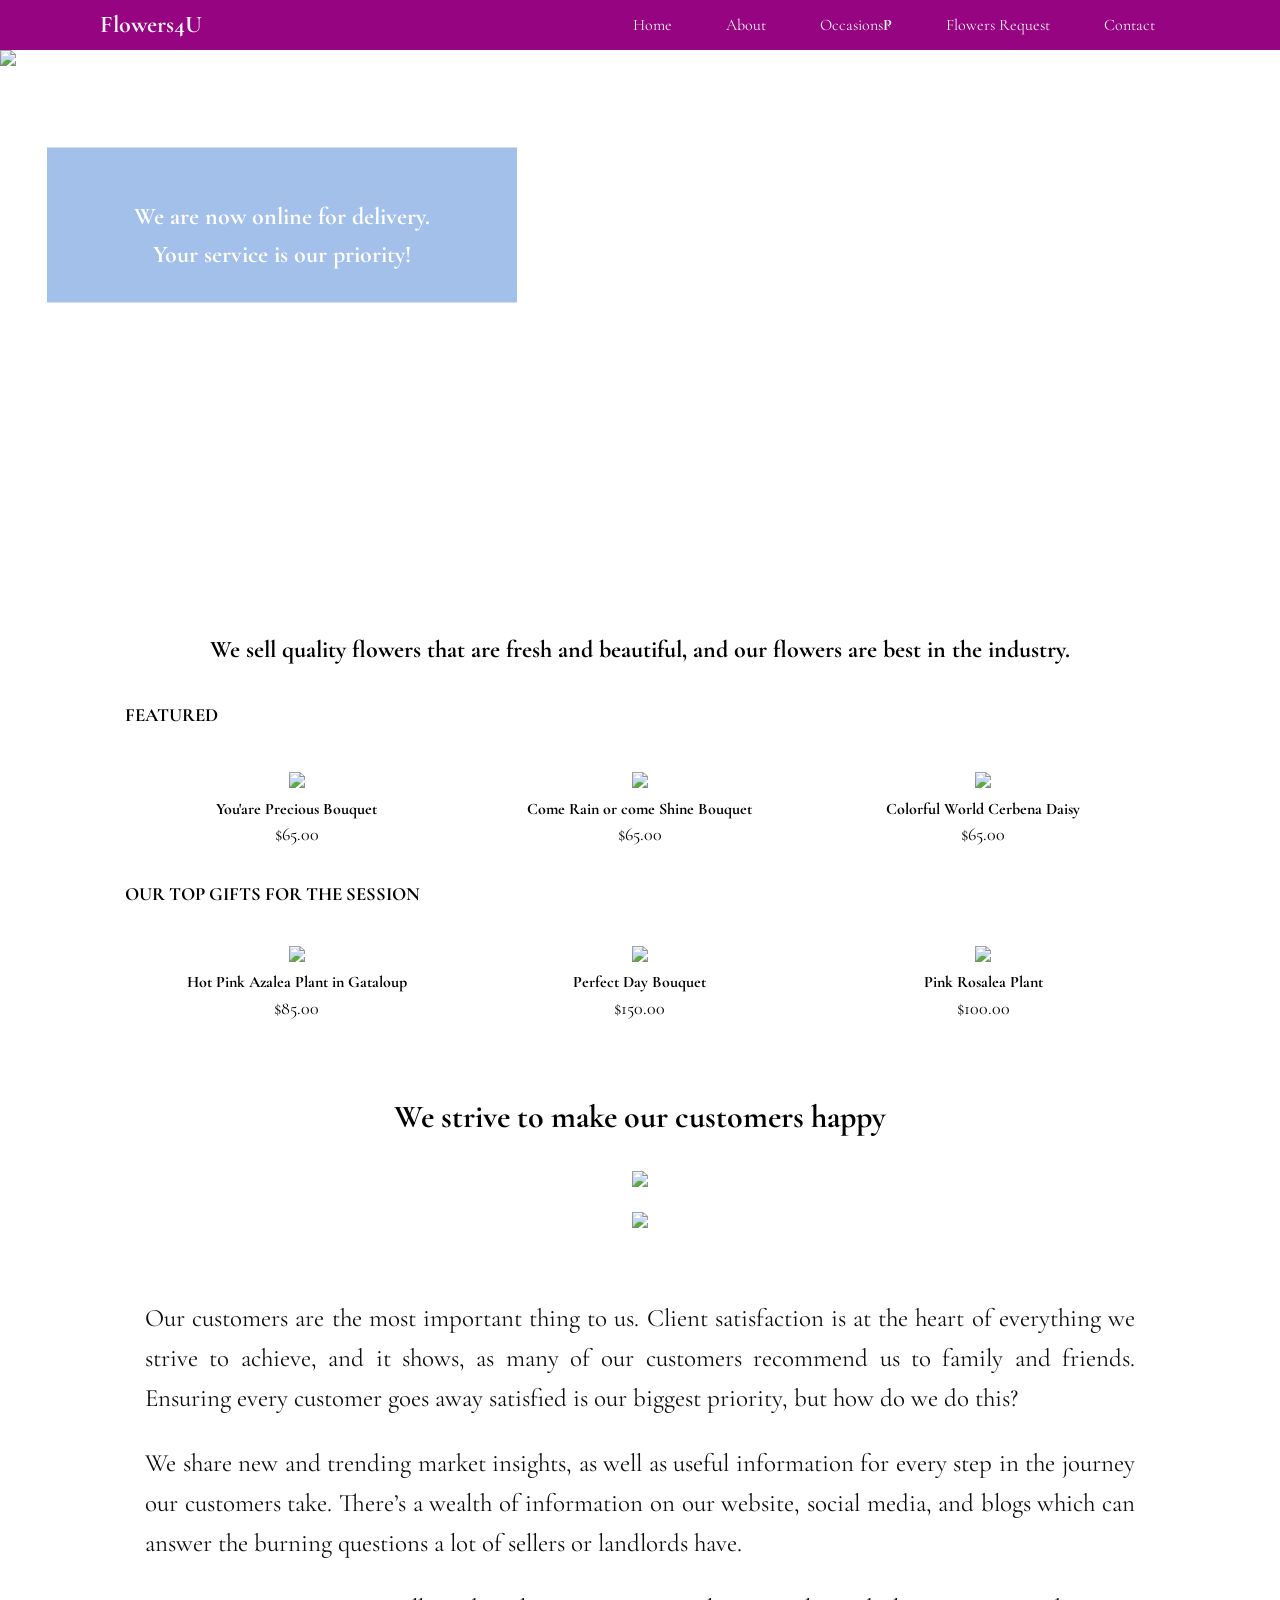
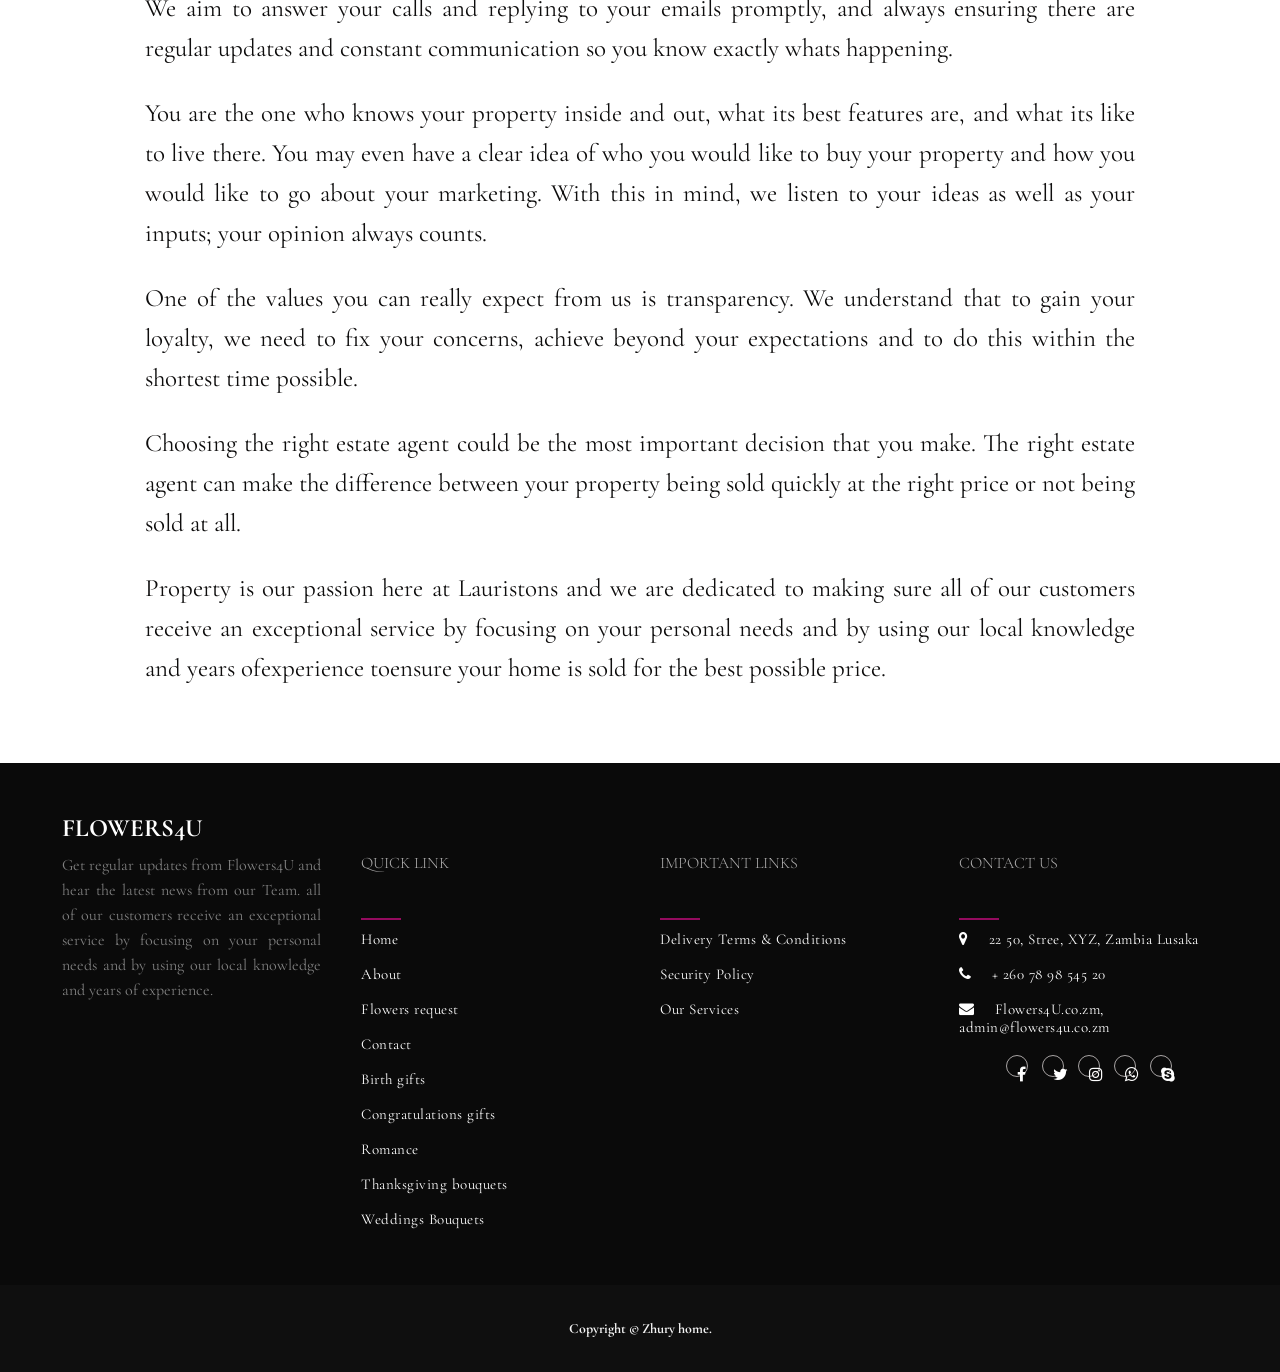
==== index.html @ 935720b3 "Add files via upload" ====
<!DOCTYPE html>
<html lang="en" dir="ltr">

<head>
    <meta charset="UTF-8">
    <title>Eitchang OUEINA Assignment 1</title>
    <meta name="viewport" content="width=device-width, initial-scale=1.0">
    <link rel="stylesheet" type="text/css" href="style.css">
    <script src="https://kit.fontawesome.com/a076d05399.js"></script>
    <link href="https://fonts.googleapis.com/css2?family=Cormorant+Garamond&display=swap" rel="stylesheet">
    <link href="https://stackpath.bootstrapcdn.com/font-awesome/4.7.0/css/font-awesome.min.css" rel="stylesheet">
</head>

<body>
    <!----------------------------Header section of the website------------->
    <div class="logo2">
        <img src="images/karo.png" alt="">
    </div>
    <div class="header-section">
        <nav>
            <input type="checkbox" id="chk1">
            <label for="chk1">
                <div class="menu"></div>
                <i class="fas fa-bars"></i>
            </label>
            <div class="logo">
                <h1>Flowers4U</h1>
            </div>
            <ul>
                <li><a href="index.html">Home</a></li>
                <li><a href="About.html">About</a></li>
                <li class="dropdown"><a href="#">Occasions<span>&#1167;</span></a>
                    <ul class="drop">
                        <li><a href="birth.html">Birth</a></li>
                        <li><a href="congratulation.html">Congratulations</a></li>
                        <li><a href="romance.html">Romance</a></li>
                        <li><a href="thanks.html">Thanksgiving</a></li>
                        <li><a href="wedding.html">Weddings</a></li>
                    </ul>
                </li>
                <li><a href="request.html">Flowers request</a></li>
                <li><a href="contact.html">Contact</a></li>
            </ul>
        </nav>
    </div>
    <div class="section">
        <img src="images/0_1.jpg">
        <div class="title-img">
            <h2> We are now online for delivery. <br> Your service is our priority!</h2>
        </div>
    </div>

    <!-------------------------------home page content---------->
    <div class="content-home">
        <div class="cat-container">
            <div class="col-head">
                <h2>We sell quality flowers that are fresh and beautiful, and our flowers are best in the industry.</h2>
                <h3 class="feature">FEATURED</h3>
            </div>
            <div class="row">
                <a href="request.html">
                    <div class="column">
                        <img src="images/02.jpg">
                        <h4>You'are Precious Bouquet</h4>
                        <p class="price">$65.00</p>
                    </div>
                </a>
                <a href="request.html">
                    <div class="column">
                        <img src="images/03.jpg">
                        <h4>Come Rain or come Shine Bouquet</h4>
                        <p class="price">$65.00</p>
                    </div>
                </a>
                <a href="request.html">
                    <div class="column">
                        <img src="images/04.jpg">
                        <h4>Colorful World Cerbena Daisy </h4>
                        <p class="price">$65.00</p>
                    </div>
                </a>
                <div class="col-head">
                    <h3 class="feature">OUR TOP GIFTS FOR THE SESSION</h3>
                </div>
                <a href="request.html">
                    <div class="column">
                        <img src="images/05.jpg">
                        <h4>Hot Pink Azalea Plant in Gataloup</h4>
                        <p class="price">$85.00</p>
                    </div>
                </a>
                <a href="request.html">
                    <div class="column">
                        <img src="images/06.jpg">
                        <h4>Perfect Day Bouquet</h4>
                        <p class="price">$150.00</p>
                    </div>
                    <div class="column">
                        <img src="images/07.jpg">
                        <h4>Pink Rosalea Plant</h4>
                        <p class="price">$100.00</p>
                    </div>
                </a>
            </div>
        </div>

        <div class="cat-container2">
            <div class="col-head">
                <h1 class="feature">We strive to make our customers happy</h1>
            </div>
            <div class="column-2">
                <img src="images/002.jpg"><br><br>
            </div>
            <div class="column-2">
                <img src="images/003.jpg"><br><br><br>
            </div>
            <div class="row-2">
                <div class="column-4">
                    <p class="para">Our customers are the most important thing to us. Client satisfaction is at the
                        heart of
                        everything we
                        strive to achieve, and it shows, as many of our customers recommend us to family and
                        friends.
                        Ensuring
                        every customer goes away satisfied is our biggest priority, but how do we do this?</p>
                    <p class="para"> We share new and trending market insights, as well as useful information for
                        every
                        step
                        in the journey our customers
                        take. There’s a wealth of information on our website, social media, and blogs which can
                        answer
                        the
                        burning questions a
                        lot of sellers or landlords have.</p>
                    <p class="para">We aim to answer your calls and replying to your emails promptly, and always
                        ensuring
                        there are regular updates and
                        constant communication so you know exactly whats happening.</p>
                    <p class="para">You are the one who knows your property inside and out, what its best features
                        are,
                        and
                        what its like to live there. You
                        may even have a clear idea of who you would like to buy your property and how you would like
                        to
                        go about your marketing.
                        With this in mind, we listen to your ideas as well as your inputs; your opinion always
                        counts.</p>
                    <p class="para">One of the values you can really expect from us is transparency. We understand
                        that
                        to
                        gain your loyalty, we need to fix
                        your concerns, achieve beyond your expectations and to do this within the shortest time
                        possible.
                    </p>
                    <p class="para">Choosing the right estate agent could be the most important decision that you
                        make.
                        The
                        right estate agent can make the
                        difference between your property being sold quickly at the right price or not being sold at
                        all.
                    </p>
                    <p class="para">Property is our passion here at Lauristons and we are dedicated to making sure
                        all
                        of our customers receive an
                        exceptional service by focusing on your personal needs and by using our local knowledge and
                        years ofexperience toensure your home is sold for the best possible price.</p>
                </div>
            </div>
        </div>
    </div>

    <!----------------------------footer section of the website------------->

    <footer class="footer">
        <div class="footer-section">
            <div class="footer-items">
                <h1>Flowers4U</h1>
                <p>
                    Get regular updates from Flowers4U and hear the latest news from our Team.
                    all of our customers receive an exceptional service by focusing on your personal needs and by using
                    our local knowledge
                    and years of experience.
                </p>
            </div>

            <div class="footer-items">
                <h2>Quick Link</h2>
                <div class="line-1"></div>
                <ul>
                    <a href="index.html">
                        <li>Home</li>
                    </a>
                    <a href="About.html">
                        <li>About</li>
                    </a>
                    <a href="request.html">
                        <li>Flowers request</li>
                    </a>
                    <a href="contact.html">
                        <li>Contact</li>
                    </a>
                    <a href="birth.html">
                        <li>Birth gifts</li>
                    </a>
                    <a href="congratulation.html">
                        <li>Congratulations gifts</li>
                    </a>
                    <a href="romance.html">
                        <li>Romance</li>
                    </a>
                    <a href="thanks.html">
                        <li>Thanksgiving bouquets</li>
                    </a>
                    <a href="wedding.html">
                        <li>Weddings Bouquets</li>
                    </a>
                </ul>
            </div>
            <div class="footer-items">
                <h2>Important Links</h2>
                <div class="line-1"></div>
                <ul>
                    <a href="termsConditions.html">
                        <li>Delivery Terms & Conditions</li>
                    </a>
                    <a href="">
                        <li>Security Policy</li>
                    </a>
                    <a href="">
                        <li>Our Services</li>
                    </a>
                </ul>
            </div>

            <div class="footer-items">
                <h2>Contact Us</h2>
                <div class="line-1"></div>
                <ul>
                    <li><i class="fa fa-map-marker" aria-hidden="true"></i>22 50, Stree, XYZ, Zambia Lusaka
                    </li>
                    <li><i class="fa fa-phone" aria-hidden="true"></i>+ 260 78 98 545 20
                    </li>
                    <li><i class="fa fa-envelope" aria-hidden="true"></i>Flowers4U.co.zm, admin@flowers4u.co.zm
                    </li>
                </ul>
                <div class="social-media">
                    <a href=""><i class="fa fa-facebook" aria-hidden="true"></i></a>
                    <a href=""><i class="fa fa-twitter" aria-hidden="true"></i></a>
                    <a href=""><i class="fa fa-instagram" aria-hidden="true"></i></a>
                    <a href=""><i class="fa fa-whatsapp" aria-hidden="true"></i></a>
                    <a href=""><i class="fa fa-skype" aria-hidden="true"></i></a>
                </div>
            </div>
        </div>
        <div>
            <div class="footer-bottom">
                <h4>Copyright &copy; Zhury home.</h4>
            </div>
        </div>
    </footer>
</body>

</html>
---- style.css ----
/*****************Whole body stylling set margin 0, padding 0 and font-family: Cormarant Garamond************************/
*{
    margin: 0;
    padding:0;
    box-sizing: border-box;
    font-family: 'Cormorant Garamond', serif;
    
}

.logo2{
    display: flex;
    margin-left: auto;
    margin-right: auto;
    width: 50%;
    justify-content: center;
   
}

/*************Set the font-family to Garamound of the whole body text**************/
body{
    font-family: 'Cormorant Garamond', serif;
}

/************Styling of image background cover at header section************/
.section img{
    min-height: 60vh;
    width: 100%;
    background: no-repeat center;
    background-size: cover;
}

/*****************Add color to top navigation************************/
.header-section{
    min-height: 50px;
    width: 100%;
    background: rgb(150, 4, 130);
    cursor: pointer;
    position: relative;
}

.col-head h1, h2, h3{
    margin-top: 40px;
    margin-bottom: 35px;
}

.column h4, p{
    color: black;

}

.price{
    font-size: 18px;
    color: black;
}
/************Styling of the label at the navigation, width, height and position absolute*************/
nav label{
    width:30px;
    height: 30px;
    position: absolute;
    top: 50%;
    left: 10px;
    transform: translateY(-50%);
    border: 1px solid whitesmoke;
    cursor: pointer;
    display: none;
}

/*****************Menu class Styling at the header section***********************/
nav label .menu{
    width:30px;
    height: 2px;
    background: whitesmoke;
    position: absolute;
    bottom: 0;
    left: 0;
    transition: 0.5s linear;
}

/************Styling of the a pseudo element of the child selected element label*************/
nav label .menu::before{
    content: "";
    width: 80%;
    height: 100%;
    position: absolute;
    bottom: 7px;
    left:0;
    background: whitesmoke;
    transition: 0.5s linear;
}

/************Hiding the check that should be open and close the nav bar on small screen*************/
#chk1{
    display: none;
}

/************Floating of the logo to left at the header section*************/
.logo{
    float: left;
    line-height: 50px;
    margin-left: 100px;
}

.logo h1{
    color: whitesmoke;
    text-transform: capitalize;
}

/******************Navigation Styling*********************/
nav ul{
    float: right;
    margin-right:100px;
    background: rgb(150, 4, 130);
}


    /*------------------------header section Navigation list items*/
nav ul li{
    display: inline-block;
    list-style: none;
    line-height: 50px;
}

  /*****************Add a color background on navigation on hover************/
nav ul li:hover{
    background: rgb(99, 4, 86);
    position: relative;
}

/******************Styling Link inside the navigation bar*********************/
nav ul li a{
    text-decoration: none;
    color: whitesmoke;
    text-transform: capitalize;
    padding: 10px 25px;
}


    /*****************Styling the Dropdown content*************************/
.drop{
    width: 170px;
    position: absolute;
    top: 50px;
    left:0;
    display: none;
    background: rgb(150, 4, 130);
}

/**********display the dropdown menu when moving the mouse over the button of the dropdown********/
nav ul li:hover > .drop{
    display:block;
}

/********Adding color to background dropdown on hover********/
.drop li:hover{
    background:rgb(99, 4, 86);
    width: 100%
}

/**********Displaying of horizontal list items*************/
span{
    display: inline-block;
    font-weight: bold;
    transition: 0.3s linear;
}

/***********Change color of the dropdown links through hover**************/
.dropdown:hover > a span,
.dropdown li:hover > a span{
    transform: rotate(-180deg);
}

/************Styling of section properties width, hwight and marging*************/
section {
    width:100%;
    min-height: 60vh;
    margin-top: 100px;
}

/************Styling of h3 in the section*************/
section h3 {
    color: whitesmoke;
    margin-top: 100px;
    margin-left: 50Px;
    margin-right: 0Px;
    letter-spacing: 3px;
    line-height: 2.5;
}

/************Styling of the paragraph section, sizing and transformation of the letters to uppercase*************/
Section p {
    font-size: 1.3em;
    text-transform: uppercase;
}

 /**************Centered  text on the image at the heading section******/
.title-img {
  position: absolute;
  top: 25%;
  left: 22%;
  transform: translate(-50%, -50%);
  background: rgb(72, 129, 214);
  background: rgba(72, 129, 214, 0.5); 
  border: none;
  color: #ffffff; 
  padding: 10px;
  line-height: 1.6;
}

.title-img h2{
   width: 450px;
   height: 60px;
   text-align: center;
   justify-content: center;
   position: relative;
}
/**********************Styling Page Homme (index) Content*******************/

    /**************Content Page Home styling *************/

.content-home{
    height: auto;
    margin: 0 auto -80px; 
    padding: 0 0 80px;
    overflow: auto;
}

 /*************************Styling of the cathegories container at the hope page*****************/
.cat-container{
    max-width: 1080px;
    margin: auto;
    height: auto;
    padding-left: 25px;
    padding-right: 25px;
    cursor: pointer;
    }

/***************************Three image containers (use 33.33% for each picture, etc)*******************************/
.column {
  float: left;
  width: 33.33%;
  padding: 5px;
  margin-bottom: 30px;
  text-align: center;
  transition: transform 0.5s;
  line-height: 160%;
}

/* Clear fload after image containers */
.row::after {
  content: "";
  clear: both;
  display: table;
}

/***********Setting image width to 100%*****************/
.column img{
    width:100%;
}

/*************************Styling of the cathegories container at the hope page*****************/
.cat-container2 {
    max-width: 1080px;
    margin: auto;
    padding-left: 45px;
    padding-right: 45px;
    cursor: pointer;
    text-align: center;
    
    }

/*************************Styling of column containing the pictures*****************/
.column-4 {
  text-align: justify;
  text-justify: inter-word;
  line-height: 2.0em;
  box-shadow: rgb(26, 25, 25);
} 

/*************************Styling of paragraph of the column 4 at the heading section*****************/
.column-4 p {
    display: block;
    margin-left: 0;
    margin-right:0;
    margin-top: 1em;
    margin-bottom:1em;
    font-size: 25px;
    color:rgb(14, 13, 13);
    line-height: 1.6;
}

/***********************Setting parameter of column 2 width, padding left and right including text alignment ceneter***************/
.column-2 {
  max-width: 100%;
  padding-left: 50px;
  padding-right: 50px;
  text-align: center;
}

/***************Styling picture background cover at the heading section*********************/
.column-2 img{
  margin-left: auto;
  margin-right: auto;
  width: 50%;
}

/************Styling of items displayiing the page tittle*****************/
.section .page-title {
  position: absolute;
  top: 55%;
  left: 20%;
  transform: translate(-50%, -50%);
  border: none;
  color: whitesmoke; 
  padding: 30px;
  font-size: 18px;
  font-weight: bolder;

}

/******Text alignment center of h2 at the heading section**********/
.cat-container .col-head h2{
    text-align: center;
}

/***************************************Content Page About us  styling*********/

/***********styling the page about us, definition of the properties: margin, padding and background color*********/
.about-us{
    margin-top: 10px;
    width:100%;
    border-color: none;
    height: auto;
    margin-top: 0px;
    background-color: white;  
    max-width: 1080px;
    margin: auto;
    padding-left: 60px;
    padding-right: 60px;
    cursor: pointer;
}

/************Styling the line space between the paragraphs to 2.0em********/
.about-01{
  background: none;
  line-height: 1.6;
} 

/************Styling of paragraphs ********/
.about-01 p{
    text-align: justify;
    display: block;
    margin-left: 0;
    margin-right:0;
    margin-bottom:1em;
    font-size: 25px;
    color:rgb(14, 13, 13);
    
}
/************Styling the h3 and set text align to jstify********/
.about-01 h3{
    text-align: justify;
    color:rgb(168, 46, 46);
    line-height: 2.0em;
    font-size: 28px;
}
/*************Styling h1 and set text align to center*************/
.about-01 h1{
    text-align: center;
    color:rgb(168, 46, 46);
    line-height: 2.0em;
    font-size: 35px;
}

/*************Set properties to control the content to fit in to the defined area************/
.our-team{
    padding-top: 80px;
    color:#444;
    font-size:22px;
    width: 1200px;
    margin: auto;
    line-height: 30px;
    text-align: center;
}

.our-team h1{
    color: black;
    font-size: 45px;
    text-transform: uppercase;
}

/******Set properties tof team-container to fit in to the defined area, width, margin, padding and dispaly 
fexible items, incluing the allocations of the space between and around flexible items************/
.team-container{
    max-width: 1000px;
    margin: auto;
    padding: 50px 0;
    display: flex;
    flex-wrap: wrap;
    justify-content: center;
}

/******Set members properties margin, padding, max-width and border sizing************/
.members{
    margin: 10px;
    padding: 20px;
    max-width: 30%;
    box-sizing: border-box;
    cursor: pointer;
    transition: 0.3s;

}

/******Set color background change when moving the mouse over the members (hovering)************/
.members:hover{
    background: rgb(16, 175, 154);
}

/******Set members image property: width, height, border color to whitesmoke and border radius to 50%************/
.members img{
    width: 100px;
    height: 100px;
    border: 1px solid whitesmoke;
    border-radius: 50%;
}


.name{
    padding: 22px;
    color: #1d1717;
    font-size: 14px;
 }


.occupation{
    font-style: italic;
    color: #999;
}


.desc{
    margin: 12px;
    text-align: justify;
    font-weight: lighter;
    line-height: 25px;
    color: #4e4e4e;
}




/***************************Content Page Contact us styling****************************************************/

/*************Styling the the contact section page***************/
.contact-section{
    background-color: whitesmoke;
    padding: 60px 0;
}

/*************Styling the h1 of the contact section***************/
.contact-section h1{
    text-align: center;
    color:rgb(168, 46, 46);
    line-height: 2.0em;
}

/*************Styling the h2 of the contact section***************/
.contact-section h2{
    text-align: center;
    color:rgb(63, 60, 60);
    line-height: 2.0em;
} 

/*************Styling the h3 of the contact section***************/
.contact-section h3{
    color:rgb(63, 60, 60);
    line-height: 2.0em;
} 

/*************Styling contact-box container area width, margin, height and padding***************/
.contact-box{
    max-width: 600px;
    margin: auto;
    padding: 0 10px;
    overflow: hidden;
    height: 750px;
}

/*************Styling contact-box field properties***************/
.contact-box .field{
    display: block;
    width: 500px;
    box-sizing: border-box;
    margin: 16px 0;
    border: 0;
    background: white;
    padding: 20px 40px;
    outline: none;
    color:rgb(34, 33, 33);
    transition: 0.5s;
}

/*************Set focus to select the field with box-shadow and color change at the border***************/
.contact-box .field:focus{
     box-shadow: 0 0 10px 4px #b668bd;
}

/*************Styling textarea field high and width***************/
textarea.field-text{
    width: 500px;
    max-width: 600px;
    height: 150px;
    max-height: 200px;
  
}

/*************Floating the contact box button to right: Padding: 12px 50px***************/
.contact-box .contact-box-btn{
    float: left;
    border: 0;
    background:#34495e;
    color:whitesmoke;
    padding:12px 50px;
    border-radius: 22px;
    cursor: pointer;
    transition: 0.5s;
}
/*************Styling the hover background color of the button***************/
.contact-box .contact-box-btn:hover{
    background:#2980b9;
}

/***************************Content Page Terms and Conditions us styling****************************************************/

.terms-conditions-section{
    max-width: 1080px;
    margin: auto;
    padding-left: 45px;
    padding-right: 45px;
    cursor: pointer;
    
    }

    /*************Styling the line space between the paragraphs*************/
.terms-conditions-01{
  line-height: 2.0em;
  box-shadow: rgb(26, 25, 25);
} 

/*************Styling the paragraph and display the items to block*************/
.terms-conditions-01 p{
    display: block;
    margin-left: 0;
    margin-right:0;
    margin-top: 1em;
    margin-bottom:1em;
    font-size: 22px;
    color:rgb(14, 13, 13);
    text-align: justify;
}
/*************Styling h1 and set text align to center*************/
.terms-conditions-section h1{
    text-align: center;
    color:rgb(168, 46, 46);
    line-height: 2.0em;
    font-size: 35px;
}

/*************************************Request section content of the website page********************/
    /***************Styling the request-section the main page*******************/
.request-section{
    background-color: white;
}

.request-section h1{
    text-align: center;
    margin-top: 20px;
    margin-bottom: 15px;
    color: rgb(156, 14, 133);
}

.request-section h4{
    text-align: center;
    line-height: 1.6;
    margin-top: 25px;
}

.form-container{
    height: 750px;
    border: 1px thin black;
    max-width: 750px;
    margin: auto;
    padding-left: 45px;
    padding-right: 45px;
    cursor: pointer;
    margin-top: 60px;
    }
 
.field{
    margin-bottom: 15px;
}
.field input{
    width: 350px;
    padding: 10px;
    color: rgb(17, 16, 16);
    font-size: 15px;
    box-shadow: 1px 1px 0.5px  rgb(240, 139, 243);
    border: none;
    font-size: 20px;
}

.flowers select{
    width: 350px;
    height: 45px;
    padding: 10px;
    color: rgb(17, 16, 16);
    font-size: 15px;
    box-shadow: 1px 1px 0.5px  rgb(240, 139, 243);
    border: none;
    margin-bottom: 10px;
    font-size: 20px;
}


textarea{
    font-size: 20px;
    color:white;
    width: 350px;
    max-width: 400px;
    height: 100px;
    max-height: 200px;
    color: rgb(17, 16, 16);
    box-shadow: 1px 1px 0.5px rgb(240, 139, 243);
    border: none;
}


.sub input{
    width: 100px;
    height: 40px;
    background-color: cyan;
    text-align: center;
    border:none;
    font-weight: bolder;
    font-size: 20px;
}

.field label{
    margin-left: 30px;
    font-size: 25px;
}


.field input:hover, .flowers input:hover,  .sub input:hover, textarea:hover{
    box-shadow: 1px 1px 2px cyan;
    -moz-box-shadow: 1px 1px 2px cyan;
    -webkit-box-shadow: 1px 1px 2px cyan;
}



/*************************************Footer section of the website page********************/
    /**********************define the width and add background color, and displaying all elements as block********************/
footer{
    width: 100%;
    background: #0a0a0a;
    display: block;
    margin-top: 50px;
    height: 100%;
}

 /********************Inclusion of box-sizing, width and padding**************************/
.footter-items{
    width: 95%;
    padding: 10px 20px;
    box-sizing: border-box;
}

/********************Setting footer-section properties: width, margin, padding, showing the flexible lenght on the  items **************************/
.footer-section{
    width: 95%;
    margin: auto;
    padding: 30px 10px;
    display: flex;
    flex-wrap: wrap;
    box-sizing: border-box;
    justify-content: center;
}


        /******************Footer properties set***********************/
.footer-items{
    width: 25%;
    padding: 10px 20px;
    box-sizing: border-box;
}

 /*******************Styling text properties  (logo) at footer section***************/
.footer-items h1{
    padding: 10px 0;
    font-size: 25px;
    color:rgb(255, 255, 255);
    text-transform: uppercase;
   
}

 /*****************Styling of paragraph under website logo at footer section***********************/
.footer-items p{
    color:grey;
    font-size: 16px;
    text-align: justify;
    line-height: 25px;
}

 /***********************Styling of head link properties at footer section*******************************/
.footer-items h2{
    padding: 10px 0;
    font-size: 16px;
    color: #afaeae;
    font-weight: lighter;
    text-transform: uppercase;
}

/*************Styling horizontal line under the heading items, and set color background of the line (at the footer section)**************/
.footer-items .line-1 {
    height: 2.5px;
    width: 40px;
    background: #940b5f;
}

/*************Styling the content of each marker or bullet on the list to none, text color to white, sizing text to 15px at the footer section*************/
.footer-items ul{
    list-style: none;
    color: #fff;
    font-size: 15px;
    letter-spacing: 0.5px;
}

/*************Styling the list items at the footer section (setting text decoration to none, outline to none and text color to white)*************/
.footer-items ul a {
    text-decoration: none;
    outline:none;
    color: #fff;
    transition: 0.3s;
}

/*********************Adding color when move the mouse hover items list at the footer (hovering)************************/
.footer-items ul a:hover {
    color: #ff00c8;
}

/*************Setting the marging and height of the footer items (footer section)***************/
.footer-items ul li {
    margin: 10px 0;
    height: 25px;
}

/*************Syling the list items inside the navigation bar at the footer section***************/
.footer-items ul li i {
    margin-right: 20px;
}

/*************Seeting width, text color and text alignment to center at social media (Footer section)**************/
.social-media{
    width: 100%;
    color:#fff;
    text-align:center;
}

/*************Set Social media property appearance of the decoartive lines on text to none***************/
.social-media a{
    text-decoration: none;
}

/*************Styling the media-socila list items the height, width and marging including the color text to white***************/
.social-media i {
    height: 15px;
    width: 15px;
    margin: 20px 5px;
    padding: 10px;
    color: #fff;
    border-radius: 50%;
    border: 1px solid rgb(168, 164, 164);
    transition: 0.3s;
}

/*************Set footer bottom property: paading, add background color to black, text color to white, center text alignment and set text size to 12px**********/
.footer-bottom{
    padding: 35px;
    background: #0f0f0f;
    color:whitesmoke;
    font-size:12px;
    text-align: center;
}

/*************Set the text to header 4 and size to 14px at the footer bottom***************/
.footer-bottom h4{
    font-size: 14px;
}

/*************Seeting media to max width 1000px***************/
@media (max-width:1000px){
    nav ul{
        position: absolute;
        top:50px;
        left:0;
        width:100%;
        margin:0;
        text-align:center;
    }
    .logo{
        width:100%;
        text-align: center;
        margin:0;
    }
.footer-items{
    width: 50%;
}

.members{
    max-width: 100%;
}
}

/*************Seeting media to max width 700px***************/
@media only screen and (max-width:700px){
     nav ul {
            left:-100%;
            max-width:200%;
            text-align: left;
            transition: 0.5s linear;
            }
    
    nav ul li {
             display: block;
             border-bottom: 1px solid whitesmoke;
            }
    .drop{
        width: 100%;
        position: relative;
        top:0;
        left:0;
    }
       
    nav label {
     display: block;
    }

    #chk1:checked ~ ul{
        left: 0;
    }
       #chk1:checked ~ nav label .menu{
        transform: rotate(45deg) translate(-10px, -10px);
        content: "\f00d";
    }

      #chk1:checked ~ nav label .menu::before{
          width: 100%;
        transform: rotate(-90deg) translate(-8px);
        content: "\f00d";
    }
    .row{
        text-align: center;
    }
    .column, .column-2{
            width: 100%;
    }

    .footer-up ul{
        text-align: center;
    }

    .footer-up ul li{
        text-align: center;
    }
    .title-img {
        display: none;
    }

    .footer-items{
        width: 100%;
    }

    .section img{
    min-height: 20vh;
     background: no-repeat center;
    background-size: cover;
    }

    .section .page-title {
  display: none;
}

.members{
    max-width: 100%;
}
.our-team{
    max-width: 100%
}
.team-container{
    max-width: 100%;
}
}
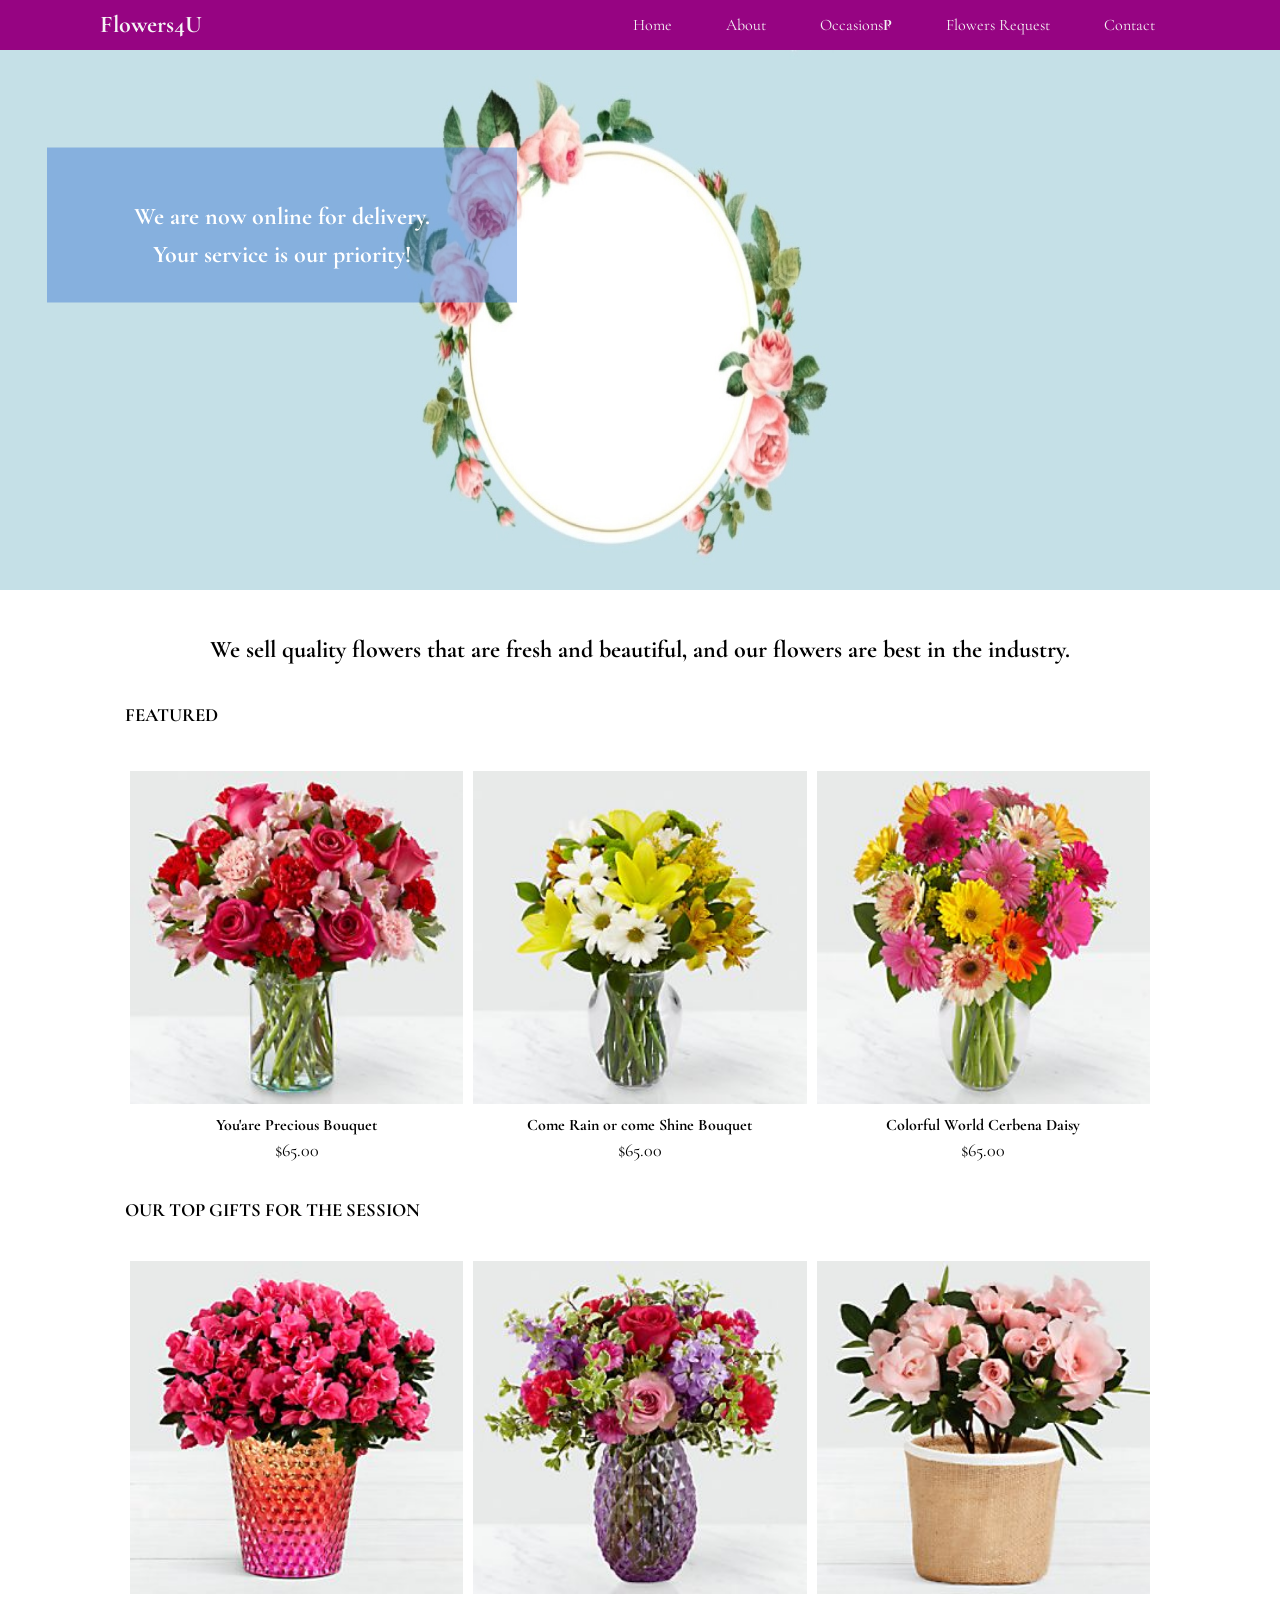
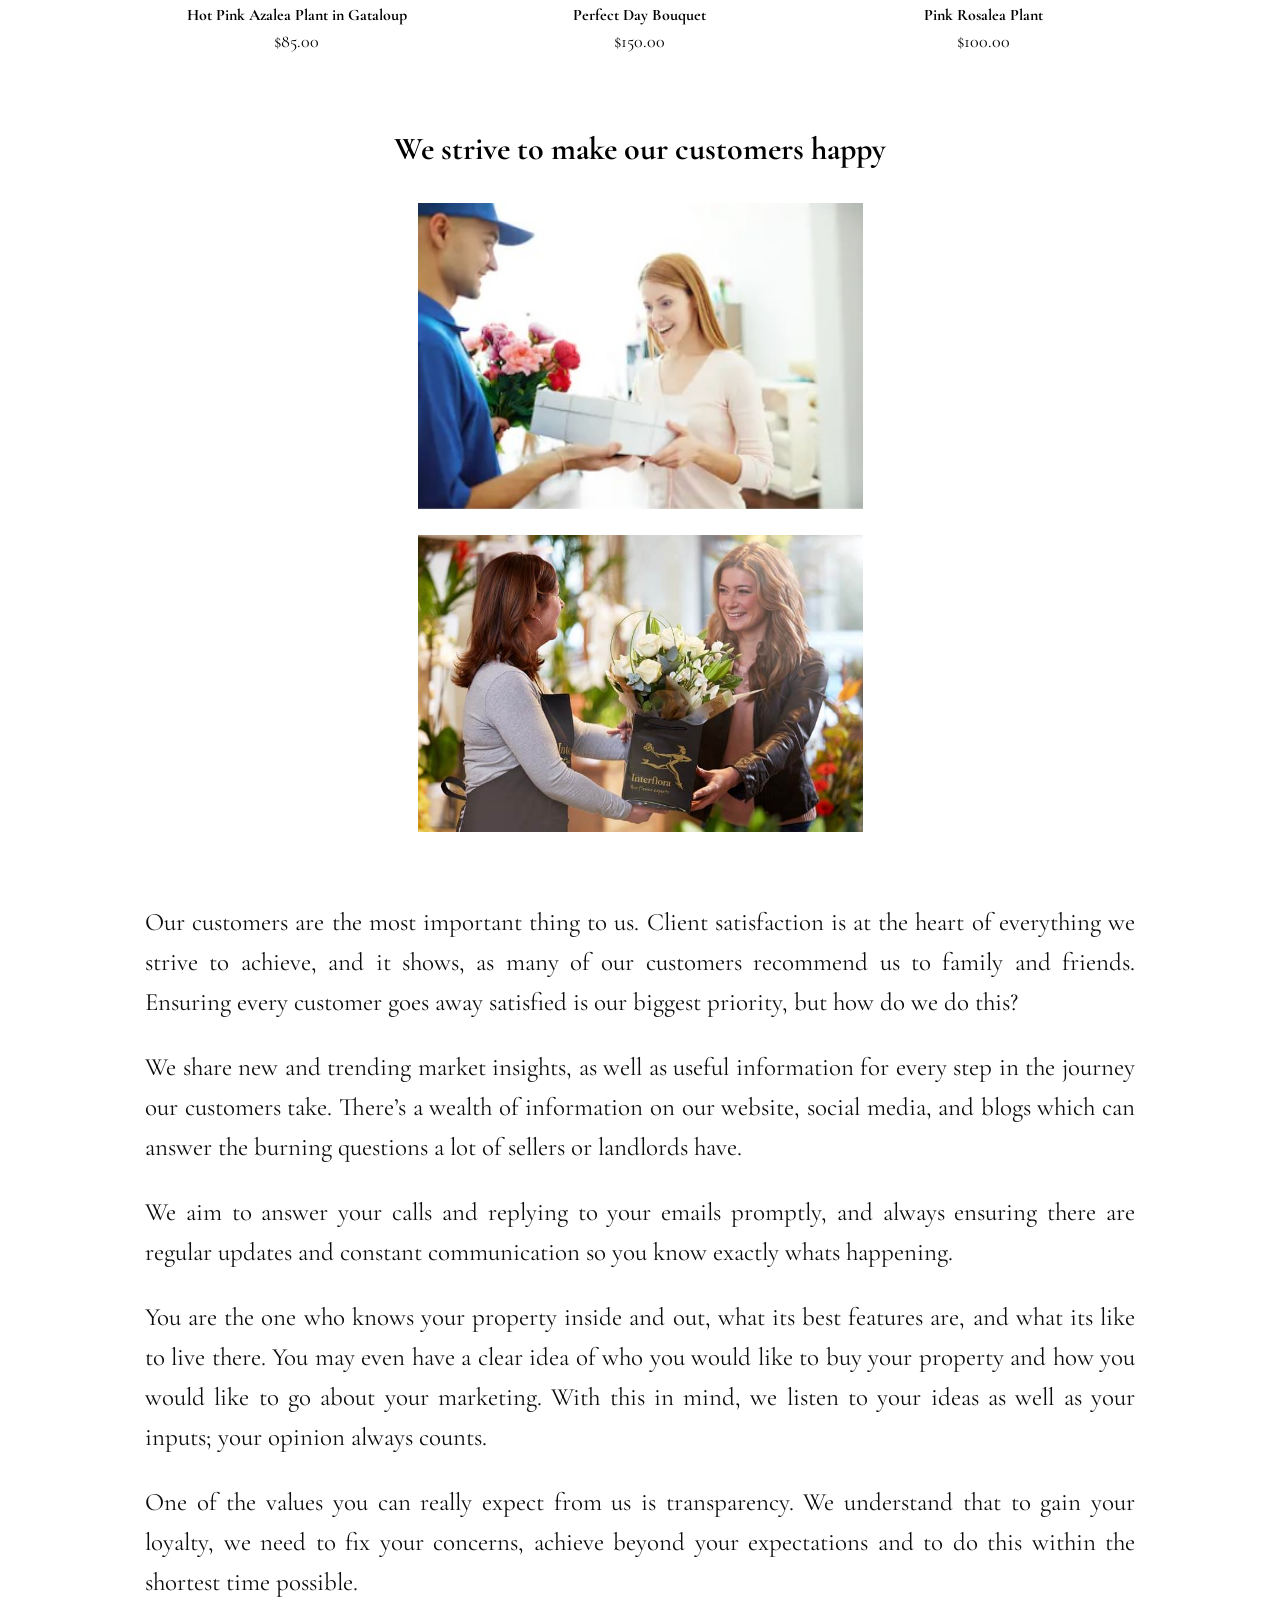
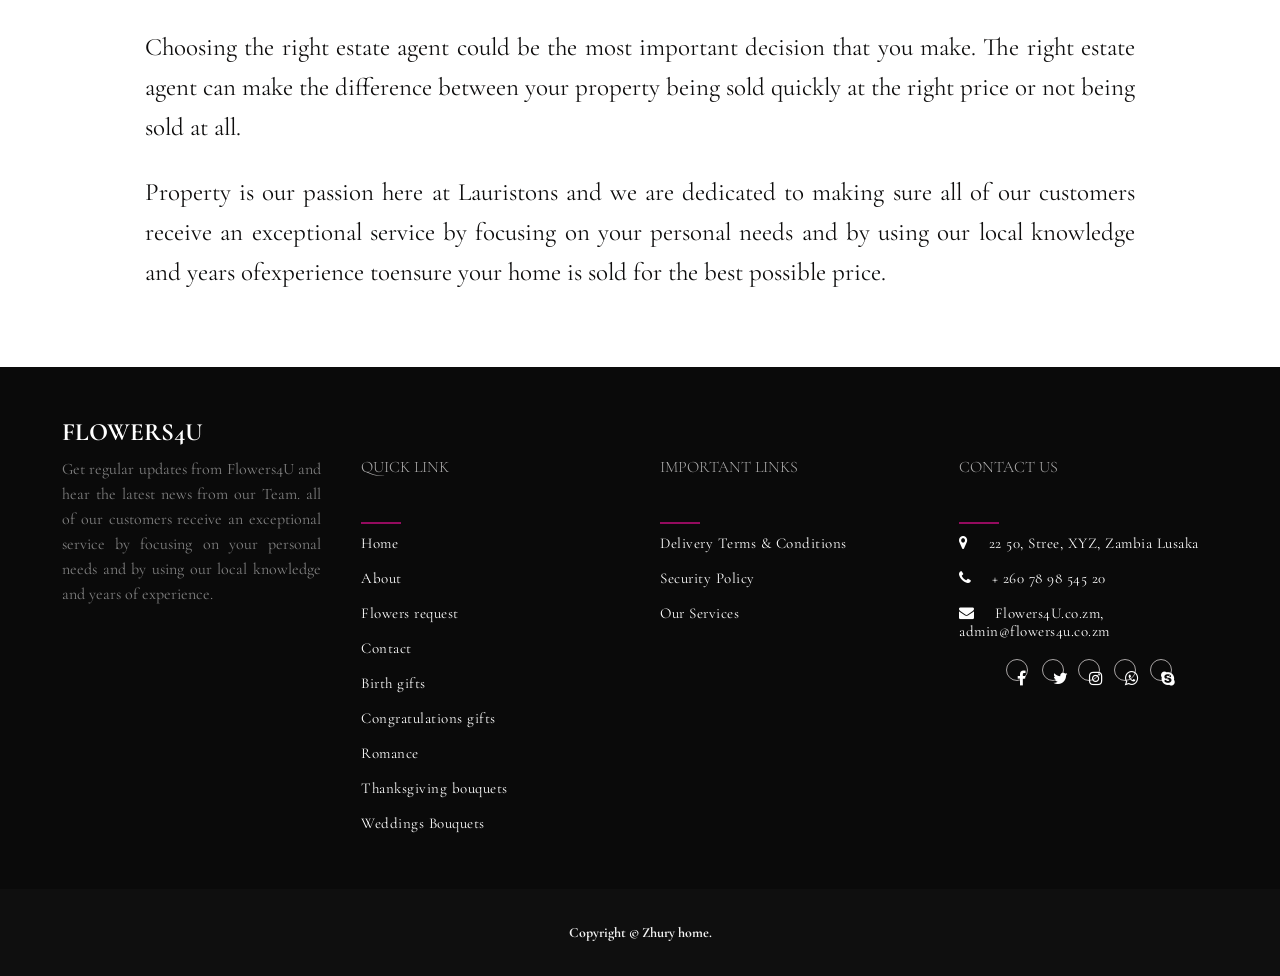
==== commit 535a8d3c: "Update index.html" ====
--- a/index.html
+++ b/index.html
@@ -3,7 +3,7 @@
 
 <head>
     <meta charset="UTF-8">
-    <title>Eitchang OUEINA Assignment 1</title>
+    <title>Flower4U</title>
     <meta name="viewport" content="width=device-width, initial-scale=1.0">
     <link rel="stylesheet" type="text/css" href="style.css">
     <script src="https://kit.fontawesome.com/a076d05399.js"></script>
@@ -261,3 +261,4 @@
 </body>
 
 </html>
+
